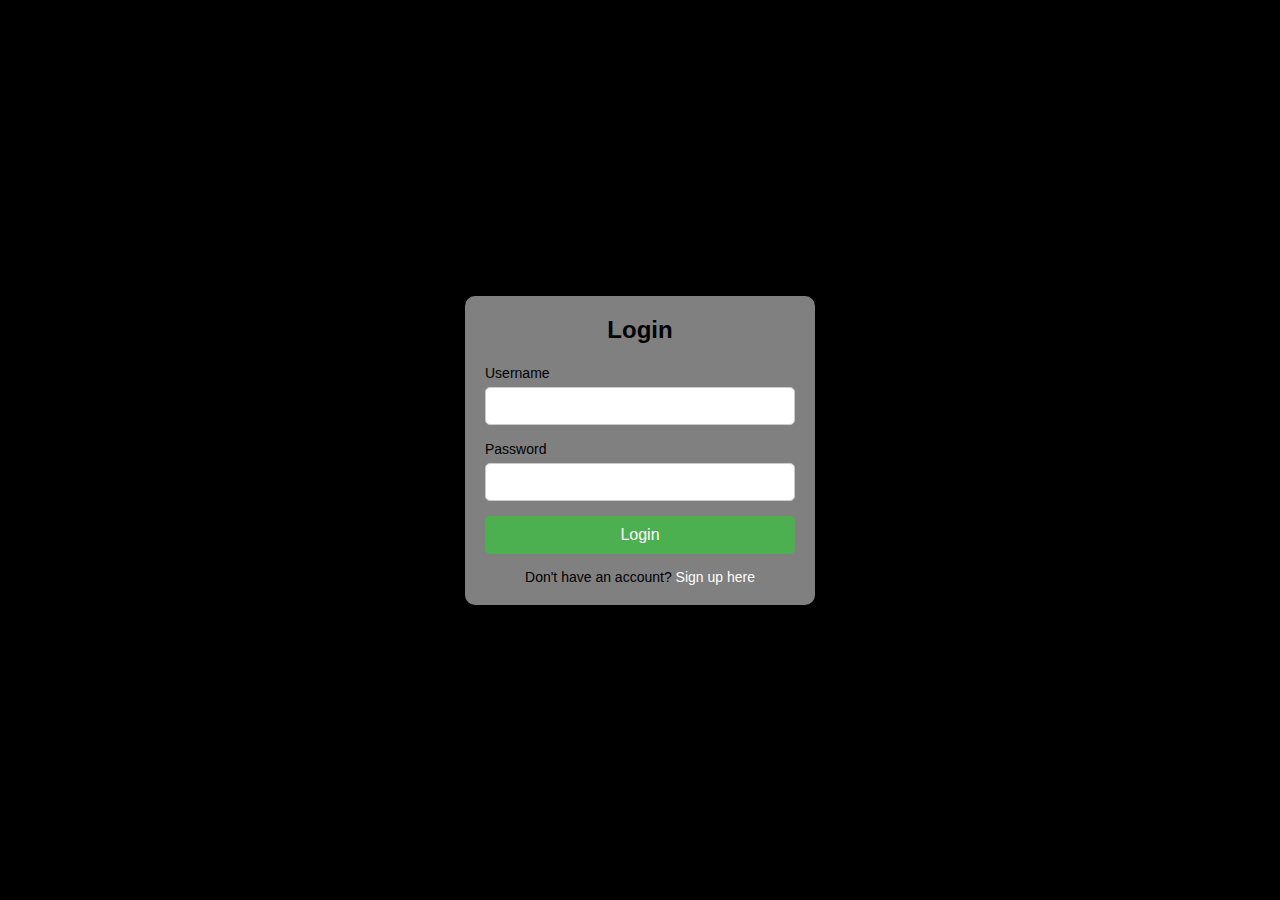
==== index.html @ 6fbb5575 "login page done" ====
<!DOCTYPE html>
<html lang="en">
<head>
    <meta charset="UTF-8">
    <meta name="viewport" content="width=device-width, initial-scale=1.0">
    <title>Agriculture web</title>
    <link rel="stylesheet" href="index.css">
</head>
    
    <body>
        <div>
        </div>
        <div>
        </div>
        
        <div class="login-container">
            <h2>Login</h2>
            <form action="/login" method="post">
                <div class="input-container">
                    <label for="username">Username</label>
                    <input type="text" id="username" name="username" required>
                </div>
                <div class="input-container">
                    <label for="password">Password</label>
                    <input type="password" id="password" name="password" required>
                </div>
                <button type="submit">Login</button>
                <p class="signup-link">Don't have an account? <a href="/signup">Sign up here</a></p>
            </form>
        </div>

        <div>
            
        </div>
    </body>
    
    
</html>
---- index.css ----
* {
    margin: 0;
    padding: 0;
    box-sizing: border-box;
}

body {
    font-family: Arial, sans-serif;
    display: flex;
    justify-content: center;
    align-items: center;
    height: 100vh;
    background-color: black;
}

.login-container {
    background-color: grey;
    padding: 20px;
    border-radius: 10px;
    box-shadow: 0 5px 15px rgba(0, 0, 0, 0.1);
    width: 350px;
    text-align: center;
}

h2 {
    margin-bottom: 20px;
    color: black;
}

.input-container {
    margin-bottom: 15px;
    text-align: left;
}

label {
    font-size: 14px;
    color: black;
}

input[type="text"],
input[type="password"] {
    width: 100%;
    padding: 10px;
    margin-top: 5px;
    border: 1px solid #ccc;
    border-radius: 5px;
    font-size: 14px;
}

button {
    width: 100%;
    padding: 10px;
    border: none;
    border-radius: 5px;
    background-color: #4CAF50;
    color: white;
    font-size: 16px;
    cursor: pointer;
}

button:hover {
    background-color: black;
}

.signup-link {
    margin-top: 15px;
    font-size: 14px;
}

.signup-link a {
    color: white;
    text-decoration: none;
}

.signup-link a:hover {
    text-decoration: underline;
}
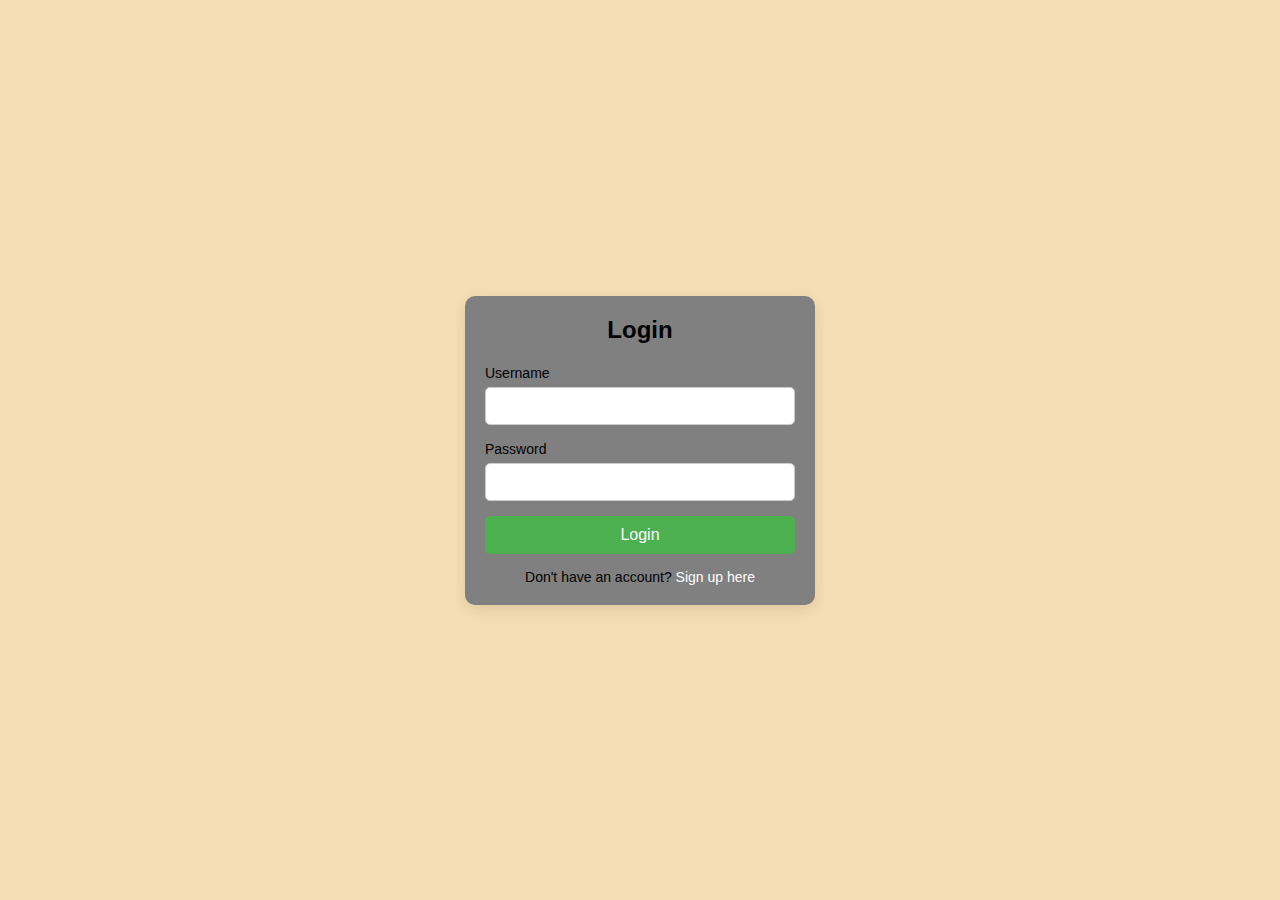
==== commit 95ac26fe: "ill do at noon" ====
--- a/index.html
+++ b/index.html
@@ -8,10 +8,6 @@
 </head>
     
     <body>
-        <div>
-        </div>
-        <div>
-        </div>
         
         <div class="login-container">
             <h2>Login</h2>
@@ -29,9 +25,9 @@
             </form>
         </div>
 
-        <div>
+        
             
-        </div>
+        
     </body>
     
     
--- a/index.css
+++ b/index.css
@@ -10,7 +10,7 @@
     justify-content: center;
     align-items: center;
     height: 100vh;
-    background-color: black;
+    background-color: wheat;
 }
 
 .login-container {
@@ -20,6 +20,10 @@
     box-shadow: 0 5px 15px rgba(0, 0, 0, 0.1);
     width: 350px;
     text-align: center;
+}
+h1{
+    text-align: top;
+    color: #ffffff;
 }
 
 h2 {
